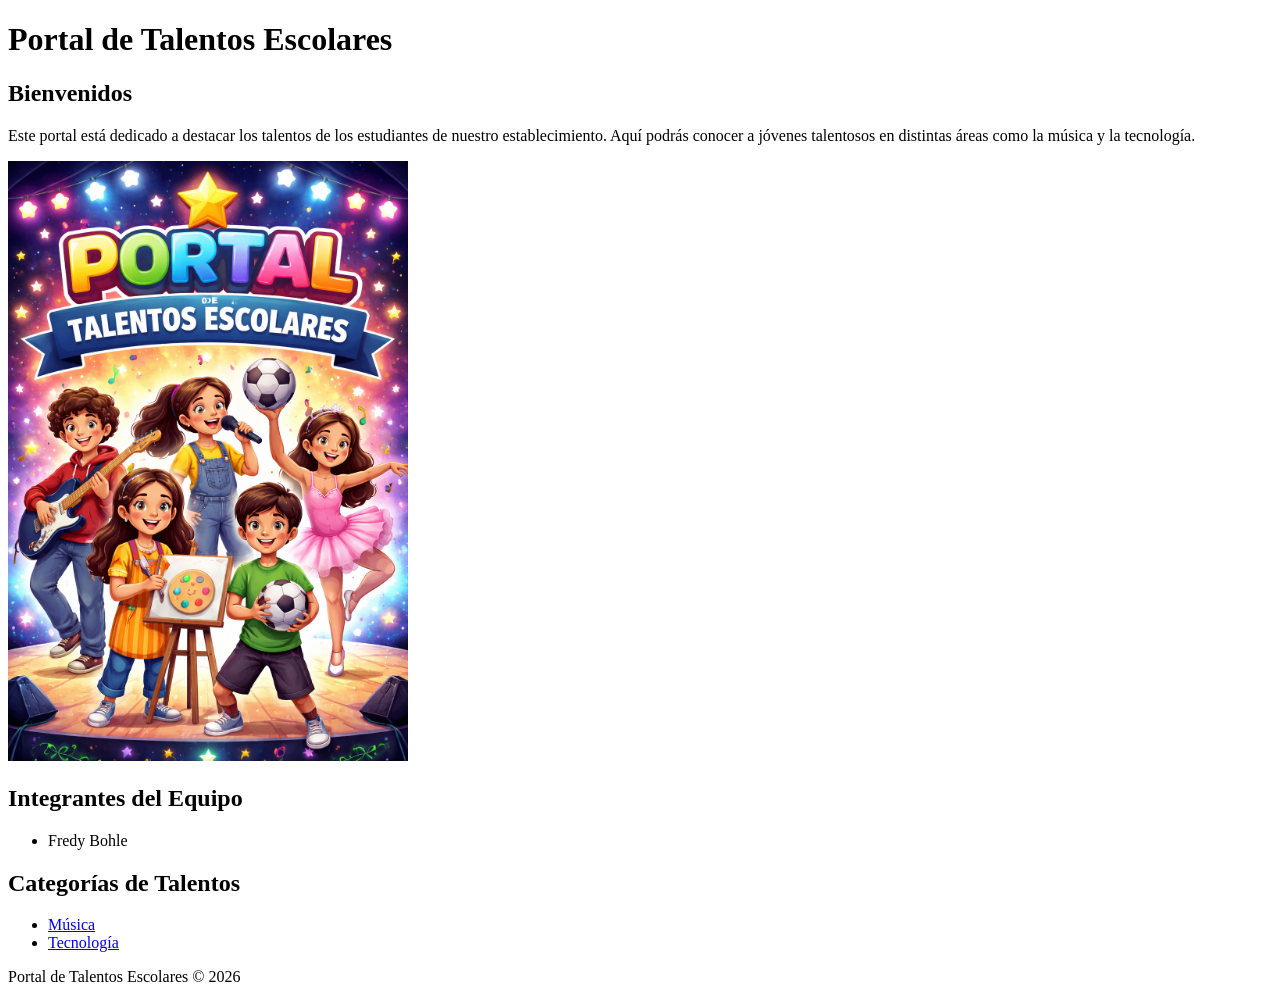
==== html/index.html @ ad735168 "primer commit" ====
<!DOCTYPE html>
<html lang="es">
<head>
    <meta charset="UTF-8">
    <meta name="viewport" content="width=device-width, initial-scale=1.0">
    <title>Portal de Talentos Escolares</title>
</head>
<body>
    <header>
        <h1>Portal de Talentos Escolares</h1>
    </header>

    <main>
        <section>
            <h2>Bienvenidos</h2>
            <p>
                Este portal está dedicado a destacar los talentos de los estudiantes de nuestro establecimiento.
                Aquí podrás conocer a jóvenes talentosos en distintas áreas como la música y la tecnología.
            </p>
            <img src="/img/portada.png" alt="Imagen portada talentos Escolares" width="400">
        </section>

        <section>
            <h2>Integrantes del Equipo</h2>
            <ul>
                <li>Fredy Bohle</li>
            </ul>
        </section>

        <section>
            <h2>Categorías de Talentos</h2>
            <ul>
                <li><a href="musica.html">Música</a></li>
                <li><a href="tecnologia.html">Tecnología</a></li>
            </ul>
        </section>
    </main>

    <footer>
        <p>Portal de Talentos Escolares &copy; 2026</p>
    </footer>
</body>
</html>
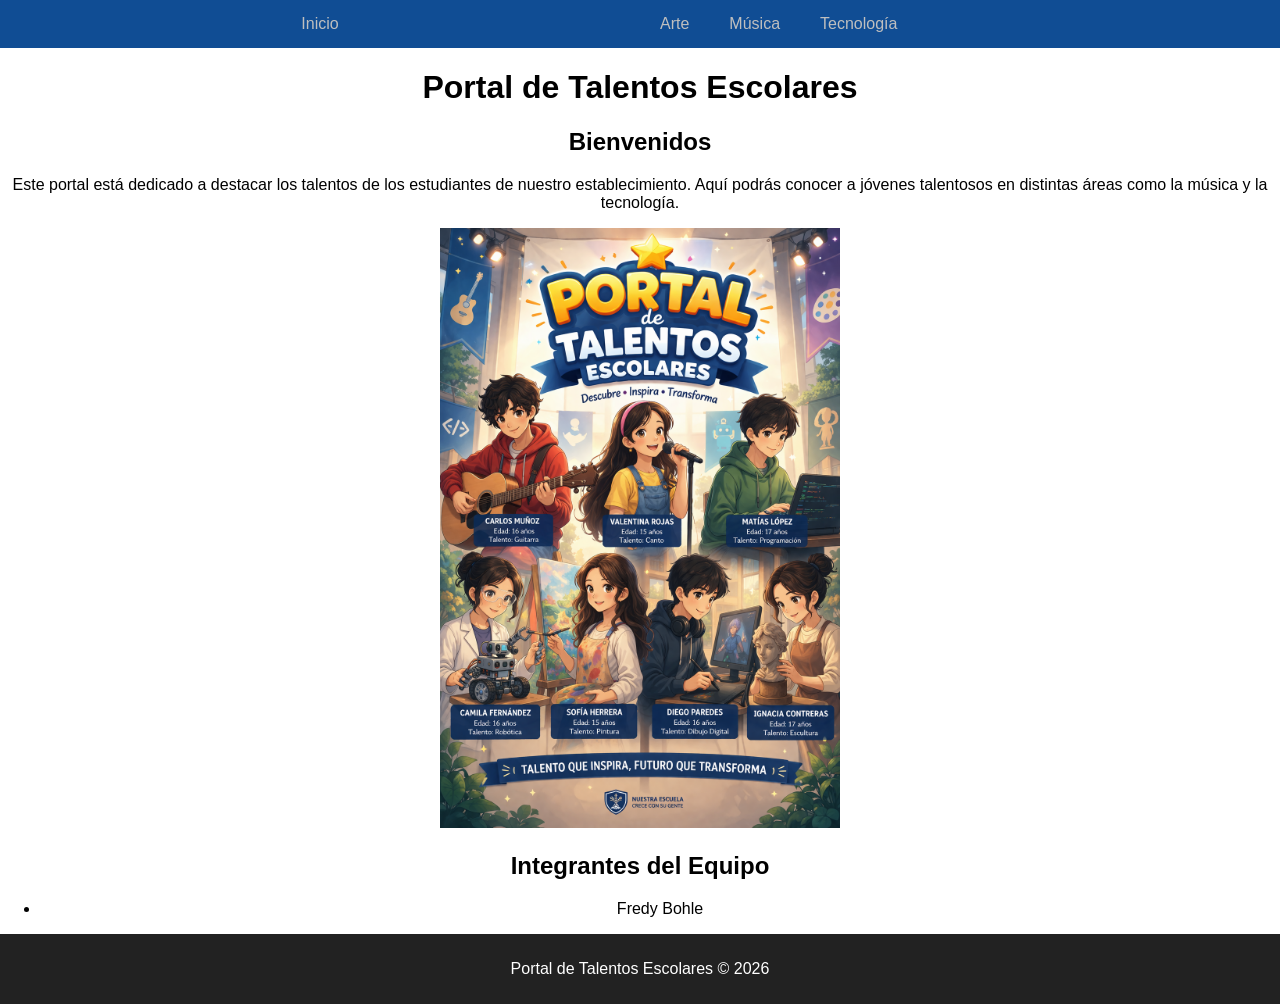
==== commit 07ada980: "bootstrap commit" ====
--- a/html/index.html
+++ b/html/index.html
@@ -3,9 +3,25 @@
 <head>
     <meta charset="UTF-8">
     <meta name="viewport" content="width=device-width, initial-scale=1.0">
+    <meta name="author" content="Fredy Bohle Aros">
+    <meta name="Description" content="Pagina de Talentos Escoles">
+    <link rel="stylesheet" href="/css/styles.css">
     <title>Portal de Talentos Escolares</title>
 </head>
-<body>
+ <nav class="menu">
+    <section class="menu-izq">
+    <a href="index.html">Inicio</a>
+
+    </section>
+    <section>
+        <ul>
+            <li><a href="arte.html">Arte</a></li>
+            <li><a href="musica.html">Música</a></li>
+            <li><a href="tecnologia.html">Tecnología</a></li>
+        </ul>
+    </section>
+  </nav>
+<body class="contenido">
     <header>
         <h1>Portal de Talentos Escolares</h1>
     </header>
@@ -27,13 +43,6 @@
             </ul>
         </section>
 
-        <section>
-            <h2>Categorías de Talentos</h2>
-            <ul>
-                <li><a href="musica.html">Música</a></li>
-                <li><a href="tecnologia.html">Tecnología</a></li>
-            </ul>
-        </section>
     </main>
 
     <footer>
--- a/css/styles.css
+++ b/css/styles.css
@@ -0,0 +1,43 @@
+body {
+  margin: 0;
+  align-content: center;
+  text-align: center;
+  font-family: sans-serif;
+}
+.menu {
+  display: flex;
+  width: 100%;
+  background-color: #104d94;
+}
+.menu-izq{
+  width: 50%;
+}
+.menu-der{
+    width: 50%;
+    justify-content: flex-end;
+}
+.menu ul {
+  list-style: none;
+  margin: 0;
+  padding: 0;
+  display: flex;
+}
+.menu a {
+  display: block;
+  padding: 15px 20px;
+  color: rgb(191, 191, 191);
+  text-decoration: none;
+  transition: background 0.3s;
+}
+.menu a:hover {
+  color: rgb(255, 255, 255);
+}
+.contenido {
+  min-height: calc(100vh - 60px);
+}
+footer {
+  background-color: #222;
+  color: white;
+  text-align: center;
+  padding: 10px;
+}
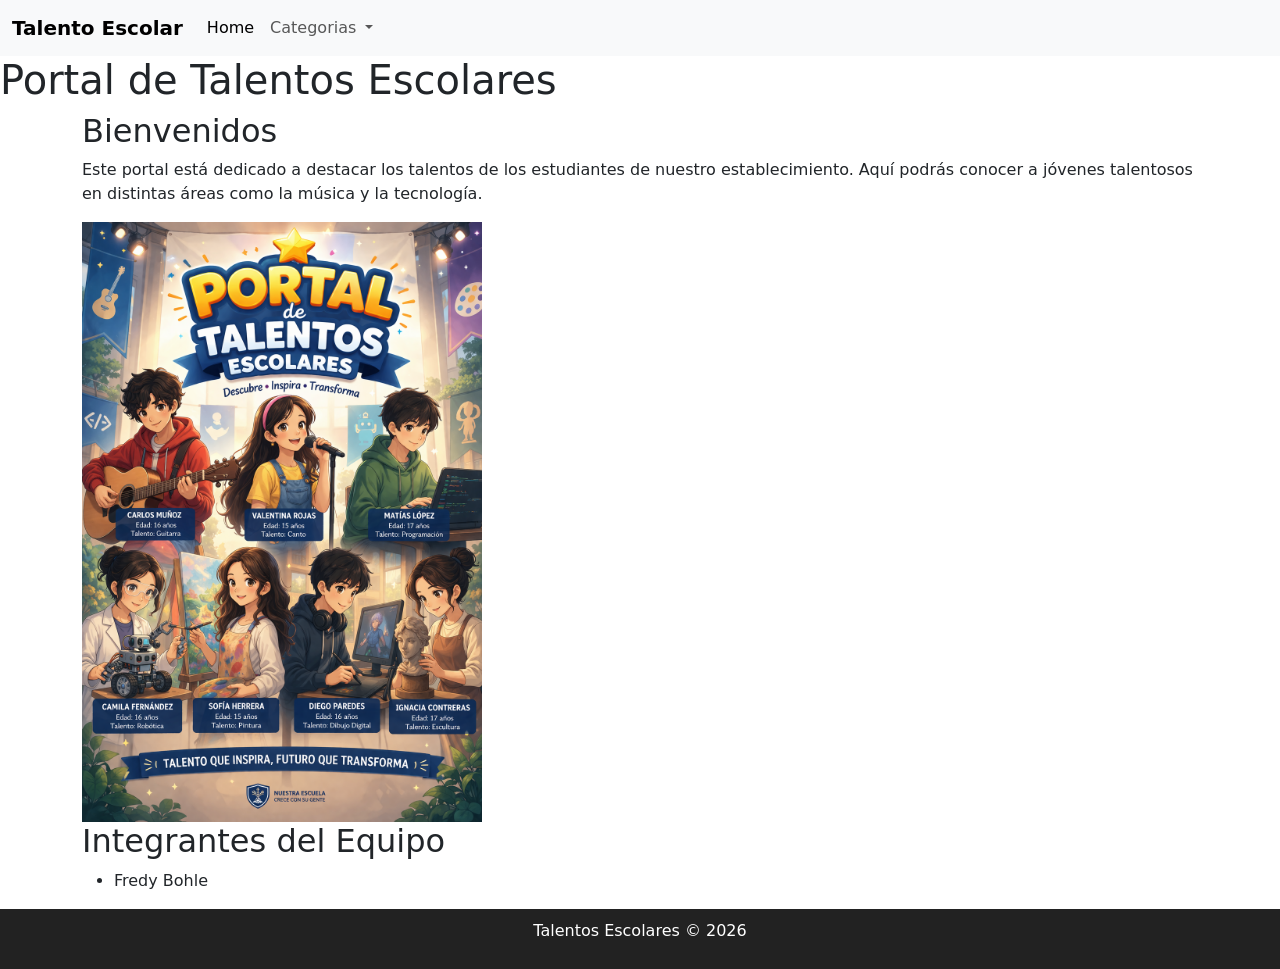
==== commit fb9a5ac7: "arreglo navbar (wip)" ====
--- a/html/index.html
+++ b/html/index.html
@@ -7,26 +7,40 @@
     <meta name="Description" content="Pagina de Talentos Escoles">
     <link rel="stylesheet" href="/css/styles.css">
     <title>Portal de Talentos Escolares</title>
+        <link href="https://cdn.jsdelivr.net/npm/bootstrap@5.3.8/dist/css/bootstrap.min.css" rel="stylesheet" integrity="sha384-sRIl4kxILFvY47J16cr9ZwB07vP4J8+LH7qKQnuqkuIAvNWLzeN8tE5YBujZqJLB" crossorigin="anonymous">
 </head>
- <nav class="menu">
-    <section class="menu-izq">
-    <a href="index.html">Inicio</a>
-
-    </section>
-    <section>
-        <ul>
-            <li><a href="arte.html">Arte</a></li>
-            <li><a href="musica.html">Música</a></li>
-            <li><a href="tecnologia.html">Tecnología</a></li>
-        </ul>
-    </section>
-  </nav>
+<nav class="navbar navbar-expand-lg bg-body-tertiary">
+  <div class="container-fluid">
+    <a class="navbar-brand" href="index.html"><b>Talento Escolar</b></a>
+    <button class="navbar-toggler" type="button" data-bs-toggle="collapse" data-bs-target="#navbarSupportedContent" aria-controls="navbarSupportedContent" aria-expanded="false" aria-label="Toggle navigation">
+      <span class="navbar-toggler-icon"></span>
+    </button>
+    <div class="collapse navbar-collapse" id="navbarSupportedContent">
+      <ul class="navbar-nav me-auto mb-2 mb-lg-0">
+        <li class="nav-item">
+          <a class="nav-link active" aria-current="page" href="#">Home</a>
+        </li>
+        <li class="nav-item dropdown">
+          <a class="nav-link dropdown-toggle" href="#" role="button" data-bs-toggle="dropdown" aria-expanded="false">
+            Categorias
+          </a>
+          <ul class="dropdown-menu">
+            <li><a class="dropdown-item" href="arte.html">Arte</a></li>
+            <li><a class="dropdown-item" href="tecnologia.html">tecnología</a></li>
+            <li><a class="dropdown-item" href="musica.html">Música</a></li>
+          </ul>
+        </li>
+      </ul>
+    </div>
+  </div>
+</nav>
 <body class="contenido">
     <header>
         <h1>Portal de Talentos Escolares</h1>
     </header>
 
     <main>
+        <div class="container-sm">
         <section>
             <h2>Bienvenidos</h2>
             <p>
@@ -42,11 +56,13 @@
                 <li>Fredy Bohle</li>
             </ul>
         </section>
+        </div>
 
     </main>
 
     <footer>
-        <p>Portal de Talentos Escolares &copy; 2026</p>
+        <p>Talentos Escolares &copy; 2026</p>
     </footer>
+    <script src="https://cdn.jsdelivr.net/npm/bootstrap@5.3.8/dist/js/bootstrap.bundle.min.js" integrity="sha384-FKyoEForCGlyvwx9Hj09JcYn3nv7wiPVlz7YYwJrWVcXK/BmnVDxM+D2scQbITxI" crossorigin="anonymous"></script>
 </body>
 </html>
--- a/css/styles.css
+++ b/css/styles.css
@@ -5,8 +5,6 @@
   font-family: sans-serif;
 }
 .menu {
-  display: flex;
-  width: 100%;
   background-color: #104d94;
 }
 .menu-izq{
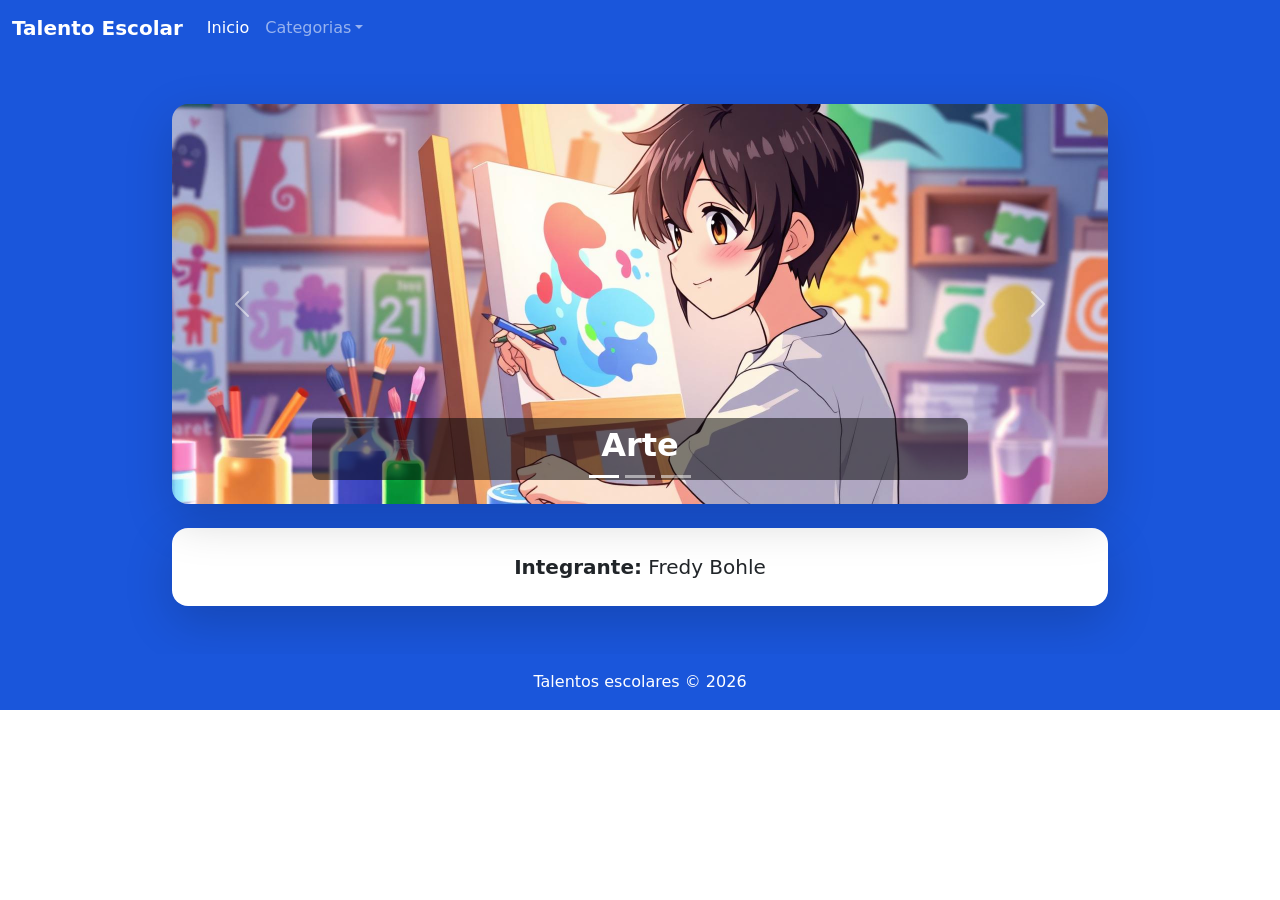
==== commit bfd32179: "Update index y categorias" ====
--- a/html/index.html
+++ b/html/index.html
@@ -3,66 +3,88 @@
 <head>
     <meta charset="UTF-8">
     <meta name="viewport" content="width=device-width, initial-scale=1.0">
-    <meta name="author" content="Fredy Bohle Aros">
-    <meta name="Description" content="Pagina de Talentos Escoles">
+    <meta name="author" content="Fredy Bohle">
+    <title>Portal Talento Escolar</title>
+    <link href="https://cdn.jsdelivr.net/npm/bootstrap@5.3.8/dist/css/bootstrap.min.css" rel="stylesheet" integrity="sha384-sRIl4kxILFvY47J16cr9ZwB07vP4J8+LH7qKQnuqkuIAvNWLzeN8tE5YBujZqJLB" crossorigin="anonymous">
     <link rel="stylesheet" href="/css/styles.css">
-    <title>Portal de Talentos Escolares</title>
-        <link href="https://cdn.jsdelivr.net/npm/bootstrap@5.3.8/dist/css/bootstrap.min.css" rel="stylesheet" integrity="sha384-sRIl4kxILFvY47J16cr9ZwB07vP4J8+LH7qKQnuqkuIAvNWLzeN8tE5YBujZqJLB" crossorigin="anonymous">
 </head>
-<nav class="navbar navbar-expand-lg bg-body-tertiary">
-  <div class="container-fluid">
-    <a class="navbar-brand" href="index.html"><b>Talento Escolar</b></a>
-    <button class="navbar-toggler" type="button" data-bs-toggle="collapse" data-bs-target="#navbarSupportedContent" aria-controls="navbarSupportedContent" aria-expanded="false" aria-label="Toggle navigation">
-      <span class="navbar-toggler-icon"></span>
-    </button>
-    <div class="collapse navbar-collapse" id="navbarSupportedContent">
-      <ul class="navbar-nav me-auto mb-2 mb-lg-0">
-        <li class="nav-item">
-          <a class="nav-link active" aria-current="page" href="#">Home</a>
-        </li>
-        <li class="nav-item dropdown">
-          <a class="nav-link dropdown-toggle" href="#" role="button" data-bs-toggle="dropdown" aria-expanded="false">
-            Categorias
-          </a>
-          <ul class="dropdown-menu">
-            <li><a class="dropdown-item" href="arte.html">Arte</a></li>
-            <li><a class="dropdown-item" href="tecnologia.html">tecnología</a></li>
-            <li><a class="dropdown-item" href="musica.html">Música</a></li>
-          </ul>
-        </li>
-      </ul>
+<body>
+    <nav class="navbar navbar-expand-lg navbar-dark fondo-azul">
+        <div class="container-fluid">
+            <a class="navbar-brand fw-bold" href="inicio.html">Talento Escolar</a>
+            <button class="navbar-toggler" type="button" data-bs-toggle="collapse" data-bs-target="#navbarNav">
+                <span class="navbar-toggler-icon"></span>
+            </button>
+            <div class="collapse navbar-collapse" id="navbarNav">
+                <ul class="navbar-nav">
+                    <li class="nav-item"><a class="nav-link active" href="inicio.html">Inicio</a></li>
+                    <li class="nav-item dropdown">
+                        <a class="nav-link dropdown-toggle" href="#" role="button" data-bs-toggle="dropdown">Categorias</a>
+                        <ul class="dropdown-menu">
+                            <li><a class="dropdown-item" href="arte.html">Arte</a></li>
+                            <li><a class="dropdown-item" href="musica.html">Música</a></li>
+                            <li><a class="dropdown-item" href="tecnologias.html">Tecnologías</a></li>
+                        </ul>
+                    </li>
+                </ul>
+            </div>
+        </div>
+    </nav>
+    <div class="fondo-azul py-5">
+        <div class="container" style="max-width: 960px;">
+
+            <div id="carruselCategorias" class="carousel slide rounded-4 overflow-hidden shadow-lg mb-4" data-bs-ride="carousel">
+                <div class="carousel-indicators">
+                    <button type="button" data-bs-target="#carruselCategorias" data-bs-slide-to="0" class="active"></button>
+                    <button type="button" data-bs-target="#carruselCategorias" data-bs-slide-to="1"></button>
+                    <button type="button" data-bs-target="#carruselCategorias" data-bs-slide-to="2"></button>
+                </div>
+                <div class="carousel-inner">
+                    <div class="carousel-item active">
+                        <a href="arte.html">
+                            <img src="/img/arte-carousel.jpg" class="d-block w-100 img-carousel" alt="Arte">
+                            <div class="carousel-caption d-block">
+                                <h2 class="fw-bold">Arte</h2>
+                            </div>
+                        </a>
+                    </div>
+                    <div class="carousel-item">
+                        <a href="musica.html">
+                            <img src="/img/musica-carousel.jpg" class="d-block w-100 img-carousel" alt="Música">
+                            <div class="carousel-caption d-block">
+                                <h2 class="fw-bold">Música</h2>
+                            </div>
+                        </a>
+                    </div>
+                    <div class="carousel-item">
+                        <a href="tecnologias.html">
+                            <img src="/img/tecnologias-carousel.jpg" class="d-block w-100 img-carousel" alt="Tecnologías">
+                            <div class="carousel-caption d-block">
+                                <h2 class="fw-bold">Tecnologías</h2>
+                            </div>
+                        </a>
+                    </div>
+                </div>
+                <button class="carousel-control-prev" type="button" data-bs-target="#carruselCategorias" data-bs-slide="prev">
+                    <span class="carousel-control-prev-icon"></span>
+                </button>
+                <button class="carousel-control-next" type="button" data-bs-target="#carruselCategorias" data-bs-slide="next">
+                    <span class="carousel-control-next-icon"></span>
+                </button>
+            </div>
+
+            <!-- Integrante -->
+            <div class="bg-white rounded-4 p-4 text-center shadow-lg">
+                <p class="fs-5 mb-0"><strong>Integrante:</strong> Fredy Bohle</p>
+            </div>
+
+        </div>
     </div>
-  </div>
-</nav>
-<body class="contenido">
-    <header>
-        <h1>Portal de Talentos Escolares</h1>
-    </header>
 
-    <main>
-        <div class="container-sm">
-        <section>
-            <h2>Bienvenidos</h2>
-            <p>
-                Este portal está dedicado a destacar los talentos de los estudiantes de nuestro establecimiento.
-                Aquí podrás conocer a jóvenes talentosos en distintas áreas como la música y la tecnología.
-            </p>
-            <img src="/img/portada.png" alt="Imagen portada talentos Escolares" width="400">
-        </section>
+    <footer class="text-center py-3 text-white fondo-azul">
+        <p class="mb-0">Talentos escolares &copy; 2026</p>
+    </footer>
 
-        <section>
-            <h2>Integrantes del Equipo</h2>
-            <ul>
-                <li>Fredy Bohle</li>
-            </ul>
-        </section>
-        </div>
-
-    </main>
-
-    <footer>
-        <p>Talentos Escolares &copy; 2026</p>
-    </footer>
     <script src="https://cdn.jsdelivr.net/npm/bootstrap@5.3.8/dist/js/bootstrap.bundle.min.js" integrity="sha384-FKyoEForCGlyvwx9Hj09JcYn3nv7wiPVlz7YYwJrWVcXK/BmnVDxM+D2scQbITxI" crossorigin="anonymous"></script>
 </body>
-</html>
+</html>
--- a/css/styles.css
+++ b/css/styles.css
@@ -1,41 +1,46 @@
-body {
-  margin: 0;
-  align-content: center;
-  text-align: center;
-  font-family: sans-serif;
+.fondo-azul {
+    background-color: #1a56db;
 }
-.menu {
-  background-color: #104d94;
+
+.contenedor-principal {
+    background-color: #fff;
+    border-radius: 1rem;
+    padding: 2rem;
+    max-width: 960px;
 }
-.menu-izq{
-  width: 50%;
+
+.titulo {
+    color: #1a56db;
 }
-.menu-der{
-    width: 50%;
-    justify-content: flex-end;
+
+.tarjeta {
+    border: 2px solid #1a56db !important;
 }
-.menu ul {
-  list-style: none;
-  margin: 0;
-  padding: 0;
-  display: flex;
+
+.img-tarjeta {
+    height: 220px;
+    object-fit: cover;
 }
-.menu a {
-  display: block;
-  padding: 15px 20px;
-  color: rgb(191, 191, 191);
-  text-decoration: none;
-  transition: background 0.3s;
+
+.btn-azul {
+    background-color: #1a56db;
+    color: #fff;
 }
-.menu a:hover {
-  color: rgb(255, 255, 255);
+
+.btn-azul:hover {
+    background-color: #1544b5;
+    color: #fff;
 }
-.contenido {
-  min-height: calc(100vh - 60px);
+
+.img-carousel {
+    height: 400px;
+    object-fit: cover;
 }
-footer {
-  background-color: #222;
-  color: white;
-  text-align: center;
-  padding: 10px;
+
+.carousel-caption {
+    background: rgba(0, 0, 0, 0.5);
+    border-radius: 0.5rem;
+    padding: 0.5rem 1.5rem;
+    display: inline-block;
+    bottom: 1.5rem;
 }
